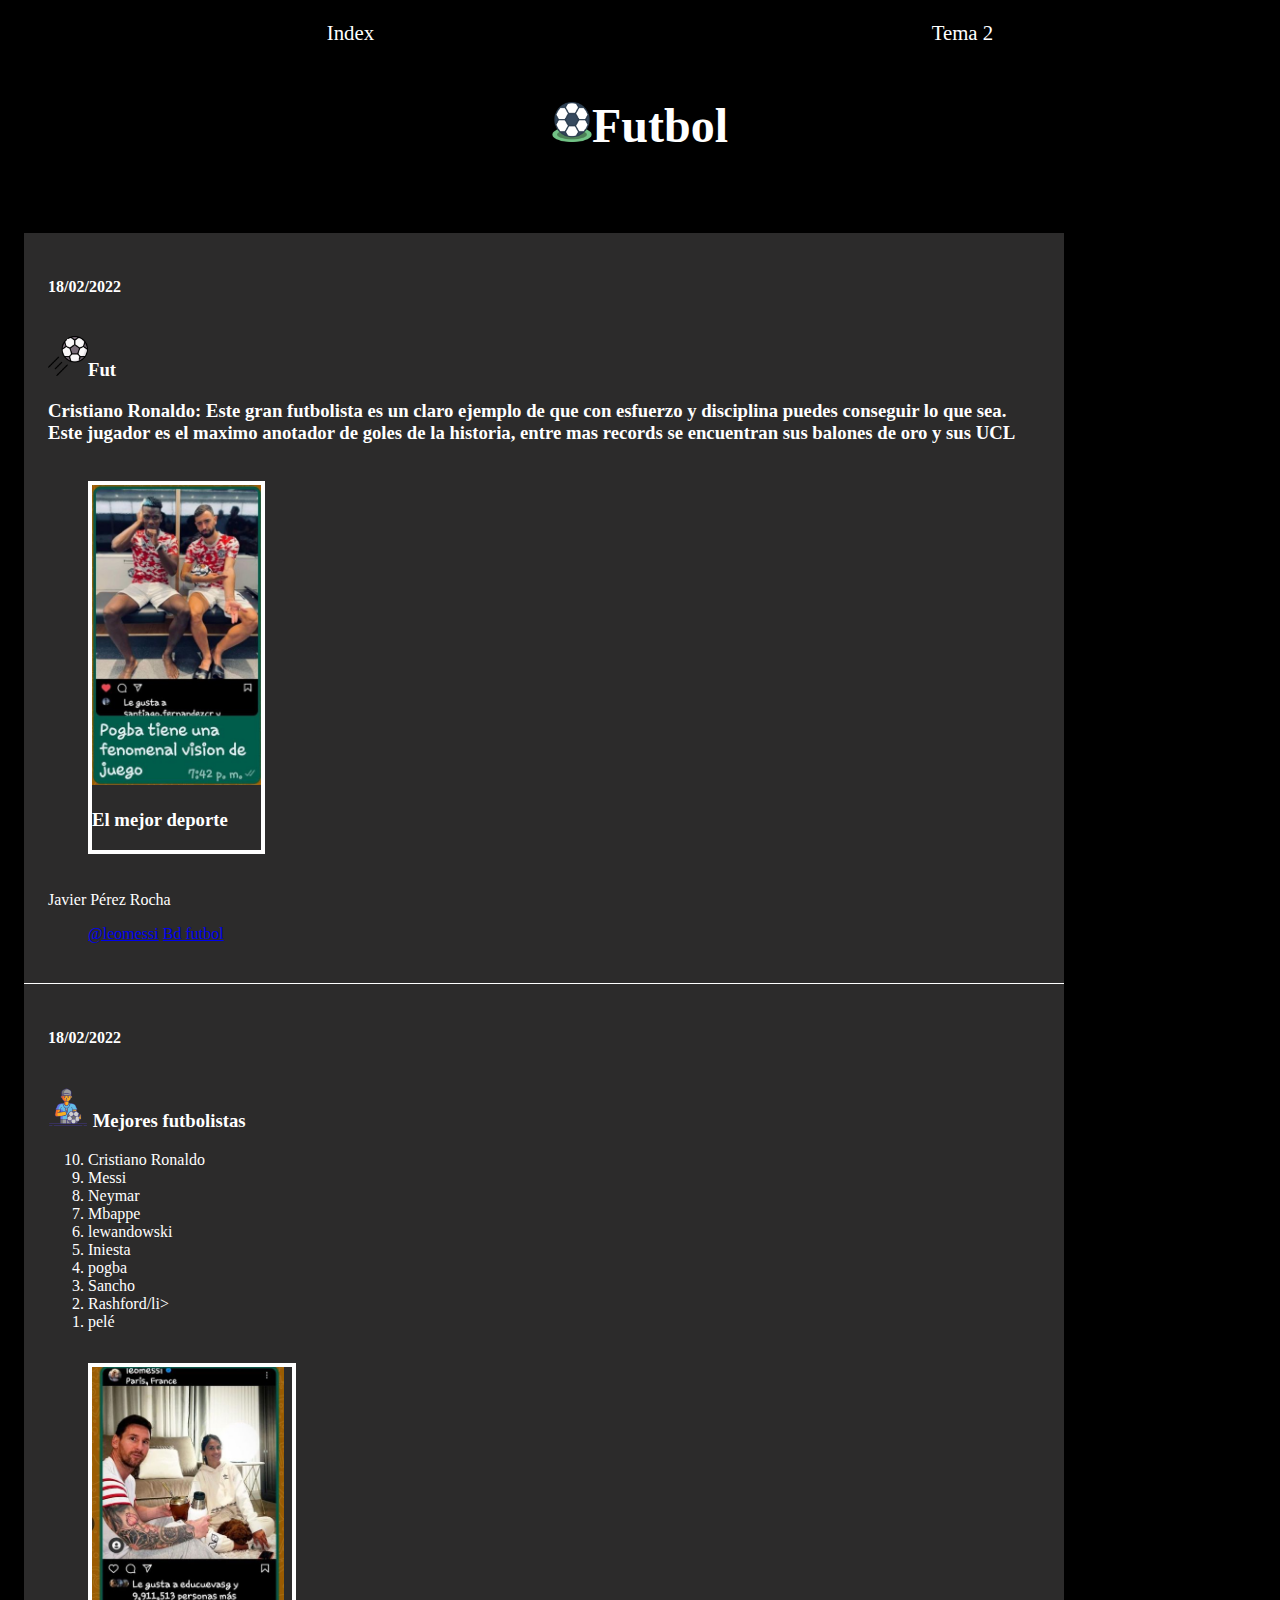
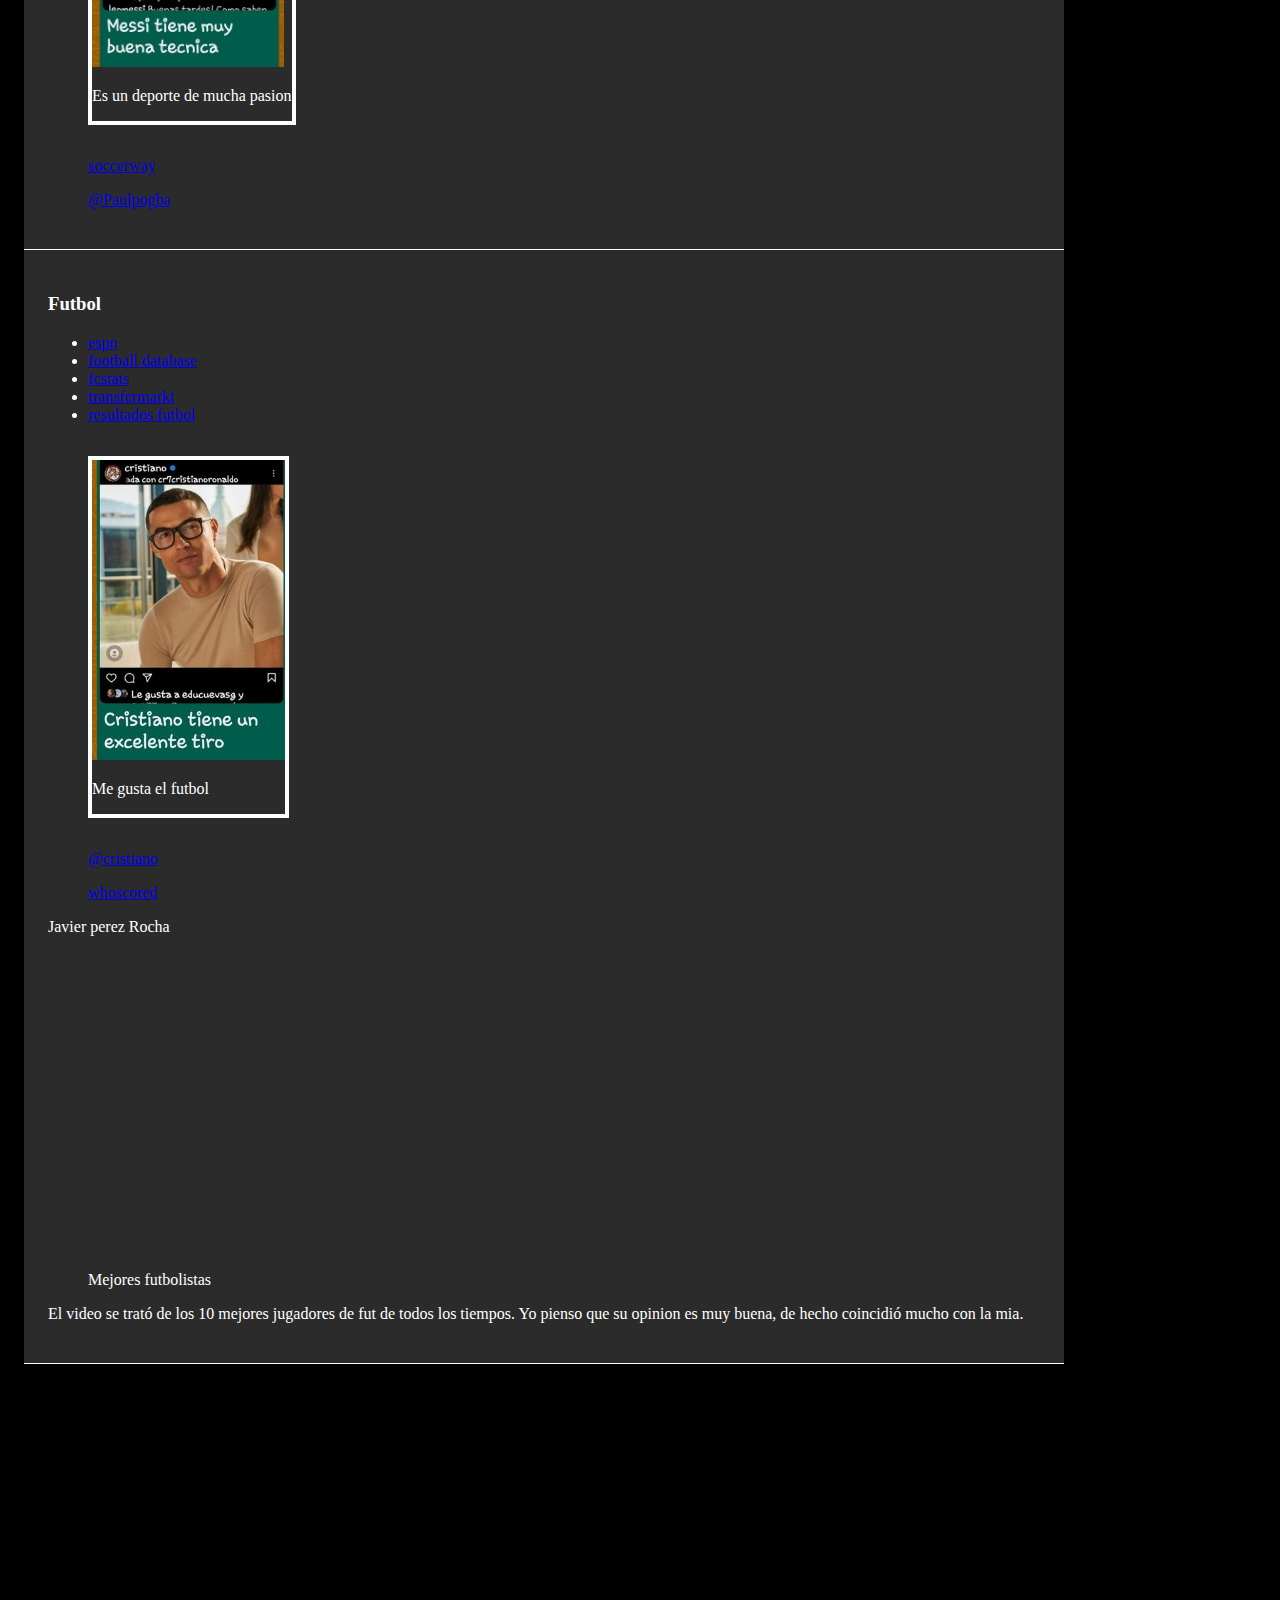
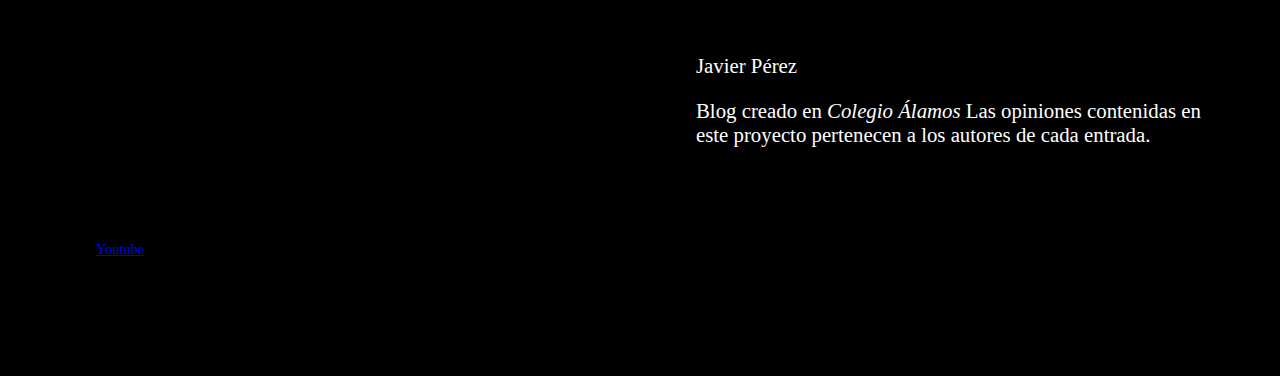
==== tema1.html @ e96aab21 "." ====
<!DOCTYPE html>
<html>
<head>
    <meta charset="UTF-8">

    <title>Tema 1 Javier Perez Rocha</title>
    <link rel="stylesheet" href="assets/styles/estilos_javier.css">
</head>
<body>
<nav>
    <ul>
    <li><a class="resaltado" href="index.html" target="_blank">Index</a> </li>
    <li> <a href="tema2.html">Tema 2</a> </li>
    </ul>
        </nav>
    <section>
        
    <header>
        <h1 id="titulo_del_blog"><img src="assets/images/icono 1pt2.png" alt="jkygyu" height="40px" width="auto">Futbol </h1>
    </header>
        <main>
            <article>
        
         <header>
    <hgroup>
        
        <h4>18/02/2022</h4>
                    </hgroup>
        </header>
            <div>
                <h3><img src="assets/images/icono 2 pt2.png" alt="" height="40px" width="auto">Fut</p>
                        <p>Cristiano Ronaldo: Este gran futbolista es un claro ejemplo de que con esfuerzo y disciplina puedes conseguir lo que sea. Este jugador es el maximo anotador de goles de la historia, entre mas records se encuentran sus balones de oro y sus UCL
                        </p>
                                <figure class="ilustracion">
                            <img src="assets/images/1.jpg" alt="jhgkj" height="300px" width="auto">
                            <p>El mejor deporte</p>
                                </figure>
                    </div>
                    <footer>
                        <div>
                            <span>Javier Pérez Rocha</span>
                        </div>
                                <blockquote>
                            <p><a href="https://www.instagram.com/leomessi/"target="_blank">@leomessi</a> 
                                <a href="https://www.bdfutbol.com/es/index.html" target="_blank">Bd futbol</a>
                        </blockquote>
                    </footer>
                        </article>
                <article>
                        <header>
                        <hgroup>
                            <h4>18/02/2022</h4>
                        </hgroup>
                    </header>
                    <div>
                        <h3><img src="assets/images/icono 3 pt2.png" alt="kjhg" height="40px" width="auto"> Mejores futbolistas</h3>
            <ol reversed>
                            <li>Cristiano Ronaldo</li>
                            <li>Messi</li>
                            <li>Neymar</li>
                            <li>Mbappe</li>
                            <li>lewandowski</li>
                            <li>Iniesta</li>
                            <li>pogba</li>
                            <li>Sancho</li>
                            <li>Rashford/li>
                            <li>pelé</li>
                </ol>
                    <figure class="ilustracion">
                                <img src="assets/images/2.jpg"
                                alt="iukyfgi" height="300px" width="auto">
                            <p>Es un deporte de mucha pasion</p>
                        </figure>
                    </div>
                    <footer><blockquote>
                            <a href="https://el.soccerway.com/" target="_blank">soccerway</a>
                            <p><a href="https://www.instagram.com/paulpogba/" target="_blank">@Paulpogba</a>
                        </blockquote>


                    </footer>
                </article>
                            <article>

                    <div>
                        <h3>Futbol</h3>
                                <ul>
                            <li> <a href="https://www.espn.com.mx/futbol/resultados" target="_blank">espn</a></li>
                            <li> <a href="https://www.footballdatabase.eu/es/" target="_blank">football database</a></li>
                            <li> <a href="https://es.fcstats.com/" target="_blank">fcstats</a></li>
                            <li> <a href="https://www.transfermarkt.es/" target="_blank">transfermarkt</a></li>
                            <li> <a href="https://www.resultados-futbol.com/" target="_blank">resultados futbol</a></li>
                        </ul>

                                     <figure class="ilustracion">
            <img src="assets/images/3.jpg" alt="jhgfdi" height="300px" width="auto">
                                <p>Me gusta el futbol</p>
                        </figure>
                    
                <footer>
                            <blockquote>
                                <a href="https://www.instagram.com/cristiano/" target="_blank">@cristiano</a>
                                <p><a href="https://es.whoscored.com/" target="_blank">whoscored</a>
            </blockquote>
                        <div>
                                <span>Javier perez Rocha</span>
                            </div>
                                </footer>
            <figure>
                <iframe width="560" height="315" src="https://www.youtube.com/embed/owvG-yKDlRY" title="YouTube video player" frameborder="0" allow="accelerometer; autoplay; clipboard-write; encrypted-media; gyroscope; picture-in-picture" allowfullscreen></iframe>
                            <figcaption> Mejores futbolistas</figcaption>
                                    </figure>
                        <p>El video se trató de los 10 mejores jugadores de fut de todos los tiempos.
                            Yo pienso que su opinion es muy buena, de hecho coincidió mucho con la mia. 
                            </p>
                                </div>
                </article>
        </main>
                        <aside>
            </aside>
    <footer id="footer_blog">
        <div></div>
                    <div>
                <figure>
                    <iframe width="560" height="315" src="https://www.youtube.com/embed/6wr4NRMndXI" title="YouTube video player" frameborder="0" allow="accelerometer; autoplay; clipboard-write; encrypted-media; gyroscope; picture-in-picture" allowfullscreen></iframe>
                        <figcaption><a href="https://www.youtube.com/embed/6wr4NRMndXI"target="_blank">Youtube</a></figcaption>
                    </figure>
    </div>
            <div>
                    <p>Javier Pérez</p>
                    <span>Blog creado en <i>Colegio Álamos</i></span>
                    <span>Las opiniones contenidas en este proyecto pertenecen a los autores de cada entrada.</span>
            </div>
                    </footer>
            </section>
</body>
</html>
---- assets/styles/estilos_javier.css ----
body {
    background-color: black;
    color: #fff;
}

/* grid */
section {
    display: grid;
    grid-template-columns: repeat(12fr);
    gap: 3rem;
    margin: 0 1rem;
}

main {
    grid-column: span 8;
}

section>header {
    grid-column: span 12;
}

aside {
    grid-column: span 4;
}

footer {
    grid-column: span 12;
}

/* Termina grid */

/* articles */
article {
    background-color: rgb(44, 43, 43);
    padding: 1.5rem;
    border-bottom: 1px solid #fff;
}

article>header>hgroup {
    display: flex;
    align-items: center;
    justify-content: space-between;
}

article>header>hgroup>h2 {
    display: flex;
    align-items: center;
}

article>header>hgroup>h2>img {
    margin-right: 1rem;
}

/* fin articles */



#titulo_del_blog {
    text-align: center;
    font-size: 3rem;
}


/* barra de navegación */
nav {
    font-size: 1.3rem;
}

nav ul {
    display: flex;
    align-items: center;
    justify-content: space-around;
}

#principal {
    color: yellow;
}

nav>ul>li {
    list-style: none;
}

nav>ul>li>a {
    text-decoration: none;
    color: #fff;
}

nav>ul>li>a:hover {
    text-decoration: underline;
    color: greenyellow;
}


/* fin barra de navegación */

/* footer del blog */
#footer_blog {
    display: flex;
    align-items: center;
    justify-content: space-between;
    margin: 2rem;
    padding: 4rem 0;

    font-size: 1.3rem;
}

#footer_blog div:nth-child(2) {
    font-size: 0.9rem;
}

/* fin del footer del blog */

/* ilustraciones */

.ilustracion {
    display: inline-block;
    border: 4px solid #fff;
}

.ilustracion figcaption {
    margin-top: 1rem;
    margin-left: 1rem;
    font-style: italic;
}

/* fin ilustraciones */

/* aside */
aside h2 {
    font-size: 1.3 rem;
    text-align: center;
}

aside div {
    display: flex;
    align-items: center;
    justify-content: flex-start;
    gap: 1rem;

    padding: 0.6rem;
    border-bottom: 1px dashed #fff;
}


aside div img {
    background-color: #fff;
    padding: 0.5rem;
    border-radius: 50%;
    -webkit-border-radius: 50%;
    -moz-border-radius: 50%;
    -ms-border-radius: 50%;
    -o-border-radius: 50%;
}

aside div:nth-child(2n) {

    background-color: rgb(44, 43, 43);
}

/* fin aside */
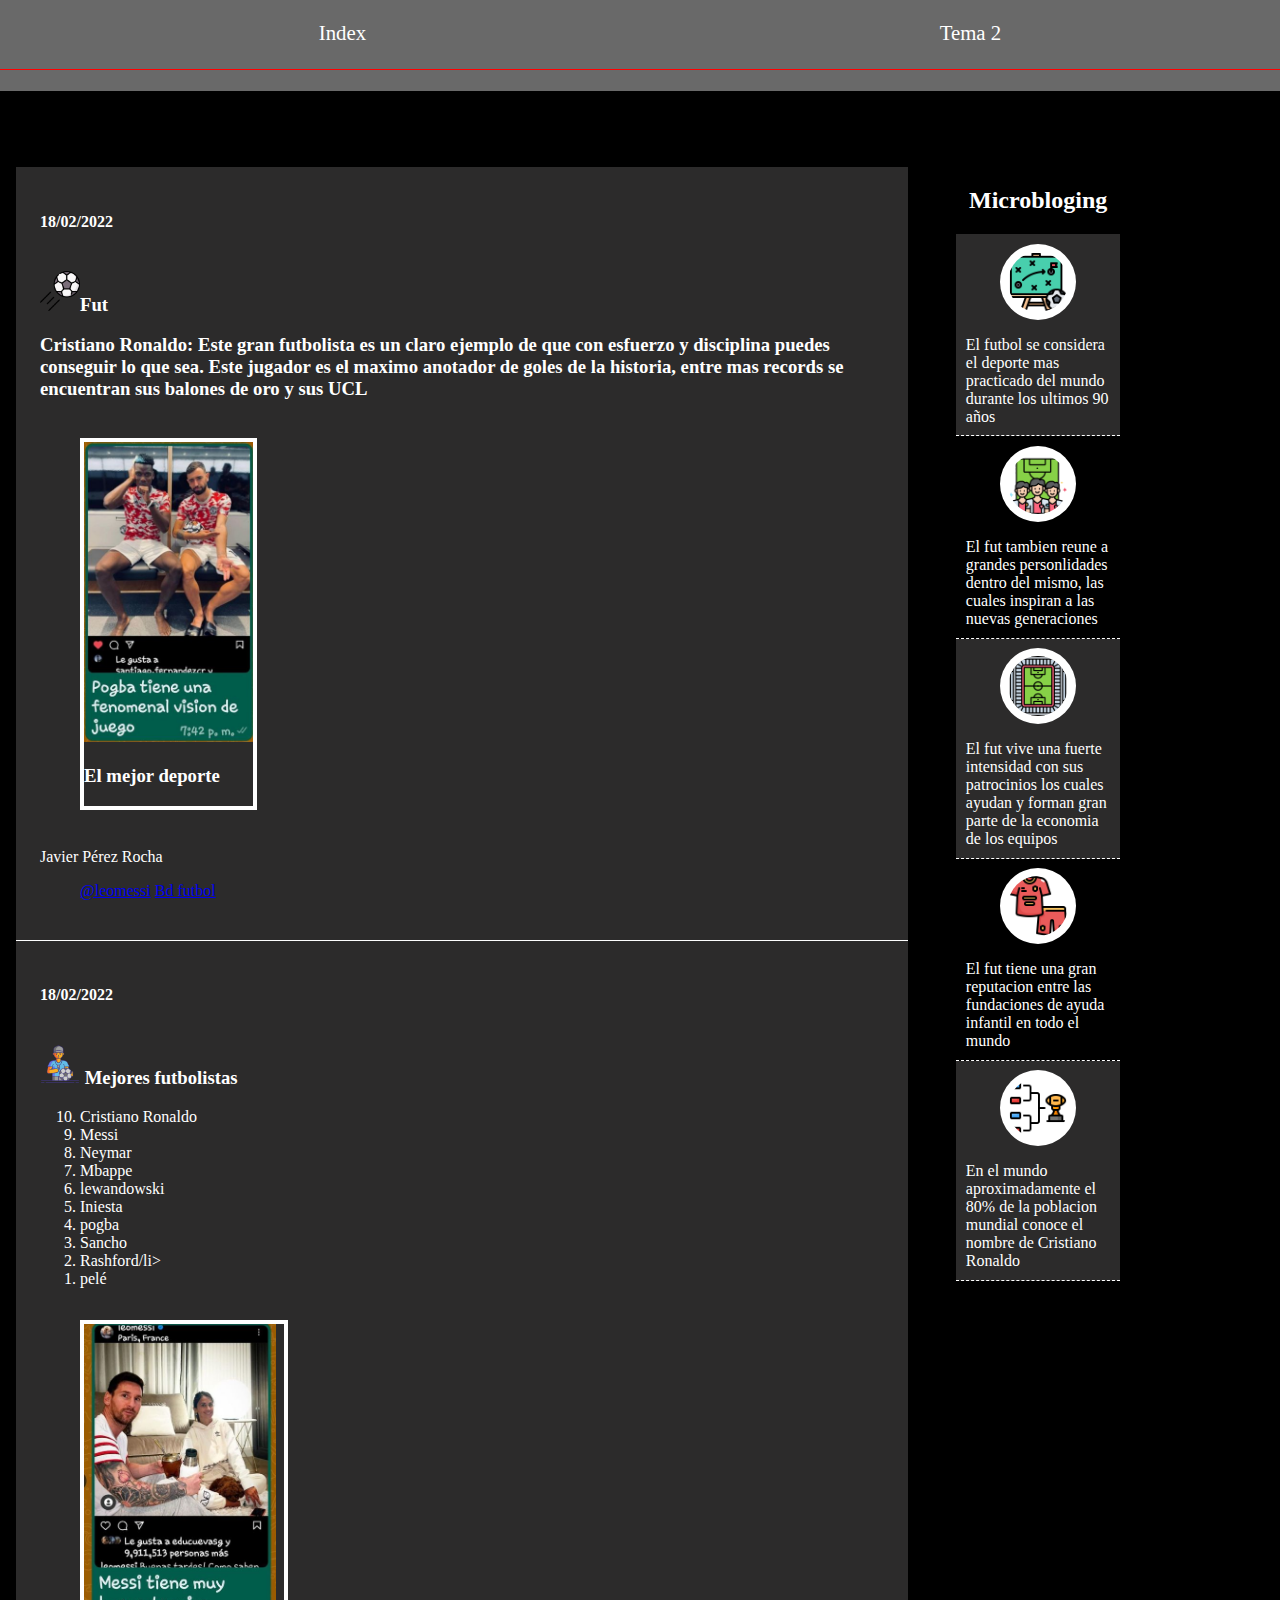
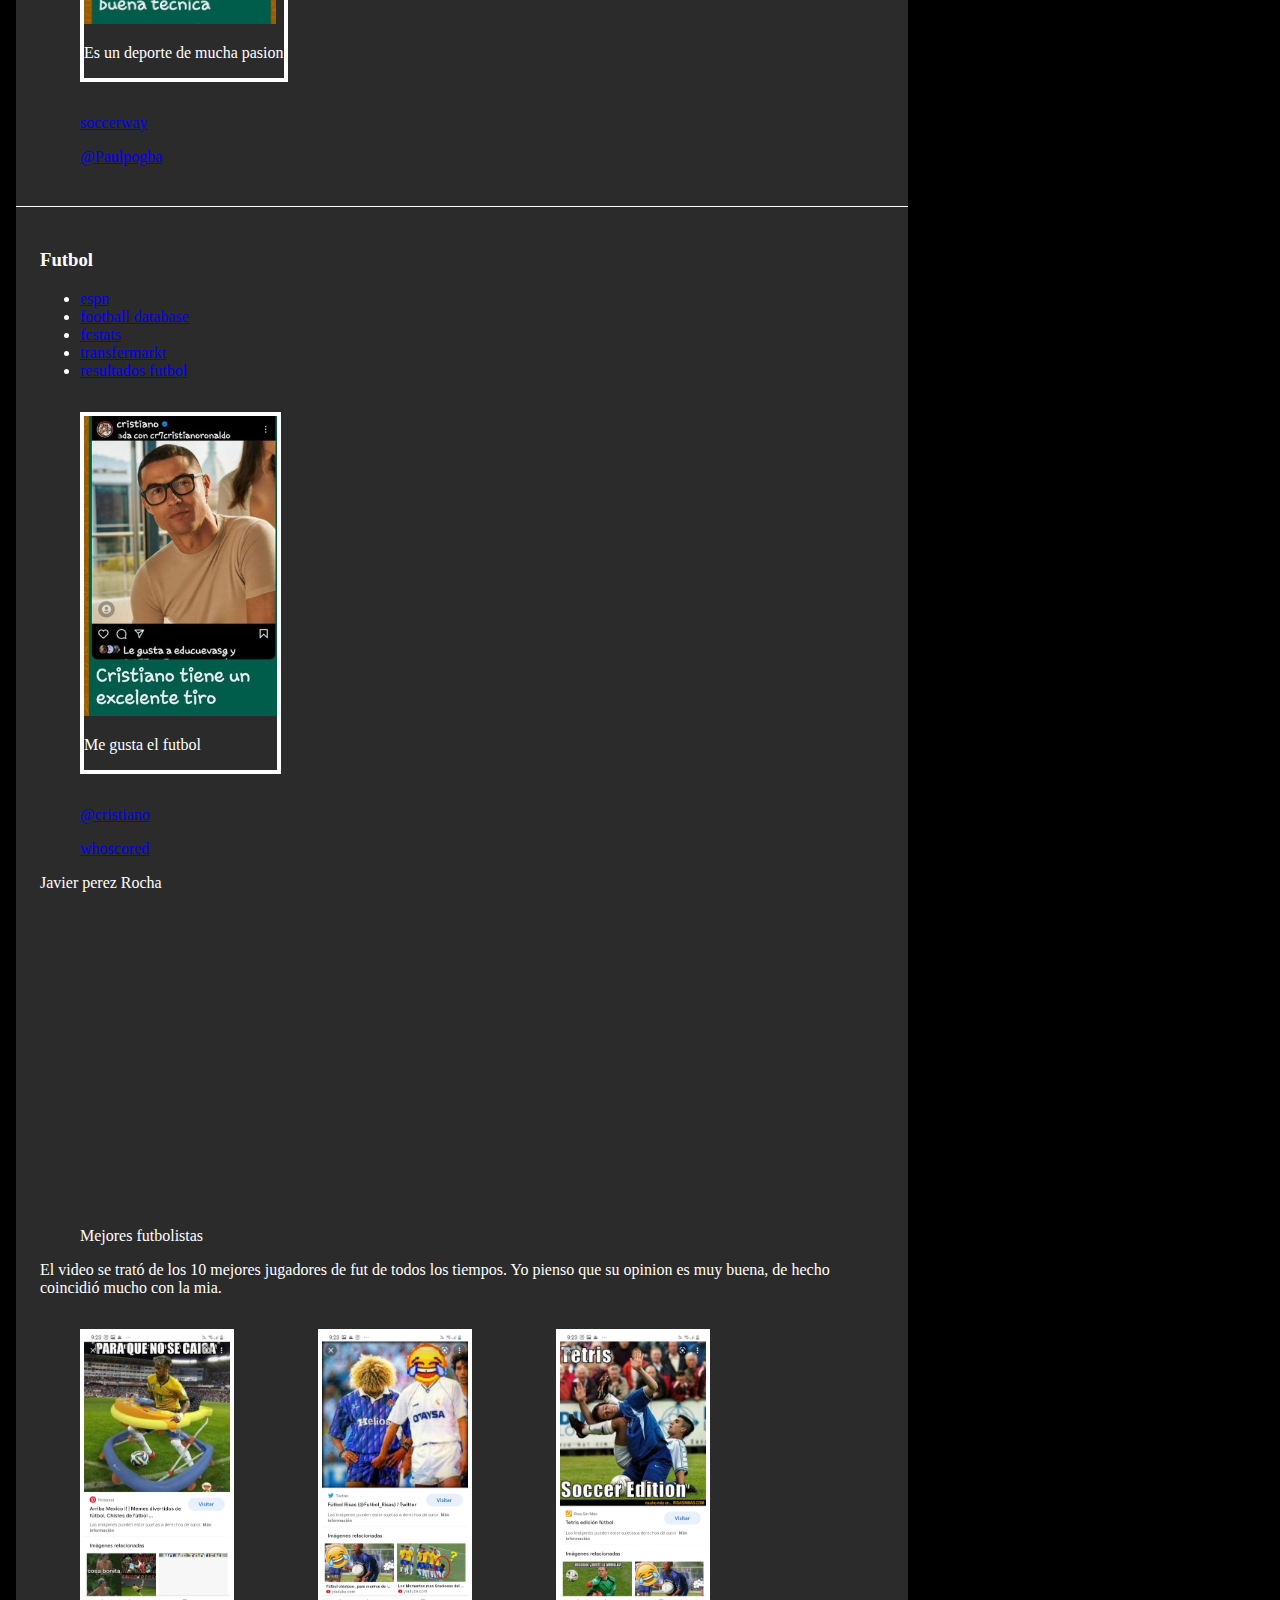
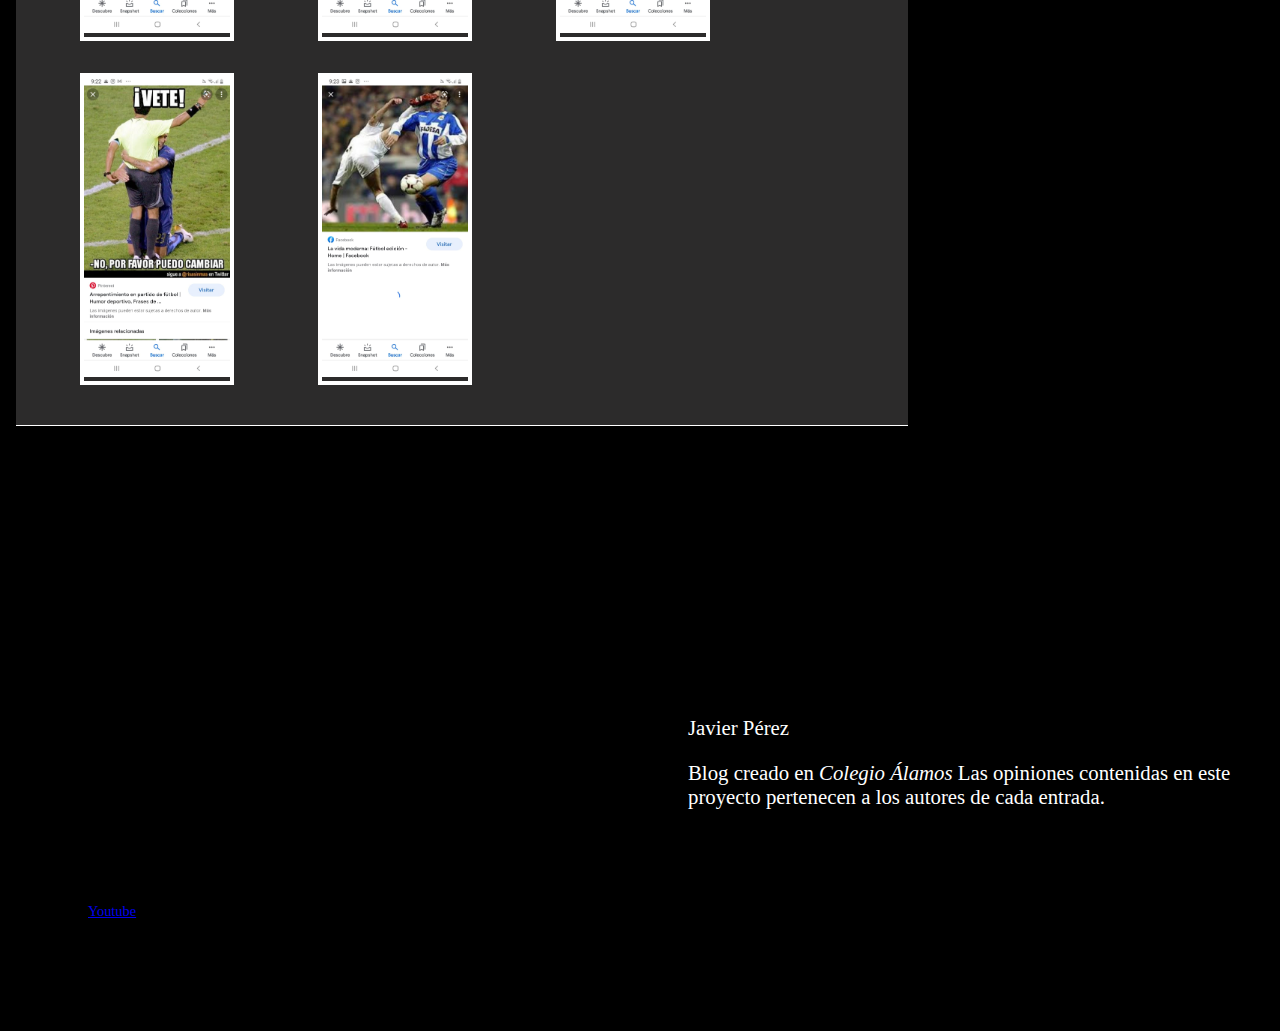
==== commit 729c90cd: "." ====
--- a/tema1.html
+++ b/tema1.html
@@ -113,10 +113,51 @@
                         <p>El video se trató de los 10 mejores jugadores de fut de todos los tiempos.
                             Yo pienso que su opinion es muy buena, de hecho coincidió mucho con la mia. 
                             </p>
+                            <figure class="ilustracion">
+                                <img src="assets/images/meme (1).jpeg" alt="iukyfgi" height="300px" width="auto">
+                        </figure>
+                        <figure class="ilustracion">
+                            <img src="assets/images/meme (2).jpeg" alt="iukyfgi" height="300px" width="auto">
+                    </figure>
+                    <figure class="ilustracion">
+                        <img src="assets/images/meme (3).jpeg" alt="iukyfgi" height="300px" width="auto">
+                </figure>
+                <figure class="ilustracion">
+                    <img src="assets/images/meme (4).jpeg" alt="iukyfgi" height="300px" width="auto">
+            </figure>
+            <figure class="ilustracion">
+                <img src="assets/images/meme (5).jpeg" alt="iukyfgi" height="300px" width="auto">
+        </figure>
                                 </div>
                 </article>
         </main>
                         <aside>
+                            <h2>Microbloging</h2>
+
+            <div>
+                <img src="assets/images/estrategia.png" alt="autor" width="60px" height="auto">
+                <span>El futbol se considera el deporte mas practicado del mundo durante los ultimos 90 años</span>
+            </div>
+
+            <div>
+                <img src="assets/images/equipo.png" alt="autor" width="60px" height="auto">
+                <span>El fut tambien reune a grandes personlidades dentro del mismo, las cuales inspiran a las nuevas generaciones</span>
+            </div>
+
+            <div>
+                <img src="assets/images/estadio.png" alt="autor" width="60px" height="auto">
+                <span>El fut vive una fuerte intensidad con sus patrocinios los cuales ayudan y forman gran parte de la  economia de los equipos</span>
+            </div>
+
+            <div>
+                <img src="assets/images/uniforme-de-futbol.png" alt="autor" width="60px" height="auto">
+                <span>El fut tiene una gran reputacion entre las fundaciones de ayuda infantil en todo el mundo</span>
+            </div>
+
+            <div>
+                <img src="assets/images/torneo.png" alt="autor" width="60px" height="auto">
+                <span>En el mundo aproximadamente el 80% de la poblacion mundial conoce el nombre de Cristiano Ronaldo</span>
+            </div>
             </aside>
     <footer id="footer_blog">
         <div></div>
--- a/assets/styles/estilos_javier.css
+++ b/assets/styles/estilos_javier.css
@@ -1,9 +1,8 @@
 body {
     background-color: black;
     color: #fff;
+    margin: 0;
 }
-
-/* grid */
 section {
     display: grid;
     grid-template-columns: repeat(12fr);
@@ -19,17 +18,22 @@
     grid-column: span 12;
 }
 
-aside {
-    grid-column: span 4;
+aside div {
+    display: flex;
+    align-items: center;
+    justify-content: flex-start;
+    gap: 1rem;
+    padding: 0.6rem;
+    border-bottom: 1px dashed #fff;
 }
-
+@media (min-width: 1024.1px) and (max-width: 1324.1px) {
+    aside div {
+        flex-direction: column;
+    }
+}
 footer {
     grid-column: span 12;
 }
-
-/* Termina grid */
-
-/* articles */
 article {
     background-color: rgb(44, 43, 43);
     padding: 1.5rem;
@@ -50,28 +54,32 @@
 article>header>hgroup>h2>img {
     margin-right: 1rem;
 }
-
-/* fin articles */
-
-
-
 #titulo_del_blog {
     text-align: center;
     font-size: 3rem;
 }
-
-
-/* barra de navegación */
 nav {
     font-size: 1.3rem;
+    position:fixed;
+    background-color: dimgray;
+    width: 100%;
 }
-
 nav ul {
-    display: flex;
-    align-items: center;
-    justify-content: space-around;
+    display: grid;
+    grid-template-columns: repeat(2, 1fr);
+    grid-auto-rows: auto;
+    gap: 1rem;
+    border-bottom: 1px solid #fff;
+    padding-bottom: 1.5rem;
 }
-
+@media (min-width: 1100px) {
+    nav ul {
+        display: flex;
+        align-items: center;
+        justify-content: space-around;
+        border-bottom: 1px solid red;
+    }
+}
 #principal {
     color: yellow;
 }
@@ -89,11 +97,6 @@
     text-decoration: underline;
     color: greenyellow;
 }
-
-
-/* fin barra de navegación */
-
-/* footer del blog */
 #footer_blog {
     display: flex;
     align-items: center;
@@ -108,11 +111,8 @@
     font-size: 0.9rem;
 }
 
-/* fin del footer del blog */
 
-/* ilustraciones */
-
-.ilustracion {
+    .ilustracion {
     display: inline-block;
     border: 4px solid #fff;
 }
@@ -122,10 +122,6 @@
     margin-left: 1rem;
     font-style: italic;
 }
-
-/* fin ilustraciones */
-
-/* aside */
 aside h2 {
     font-size: 1.3 rem;
     text-align: center;
@@ -155,6 +151,4 @@
 aside div:nth-child(2n) {
 
     background-color: rgb(44, 43, 43);
-}
-
-/* fin aside */+}